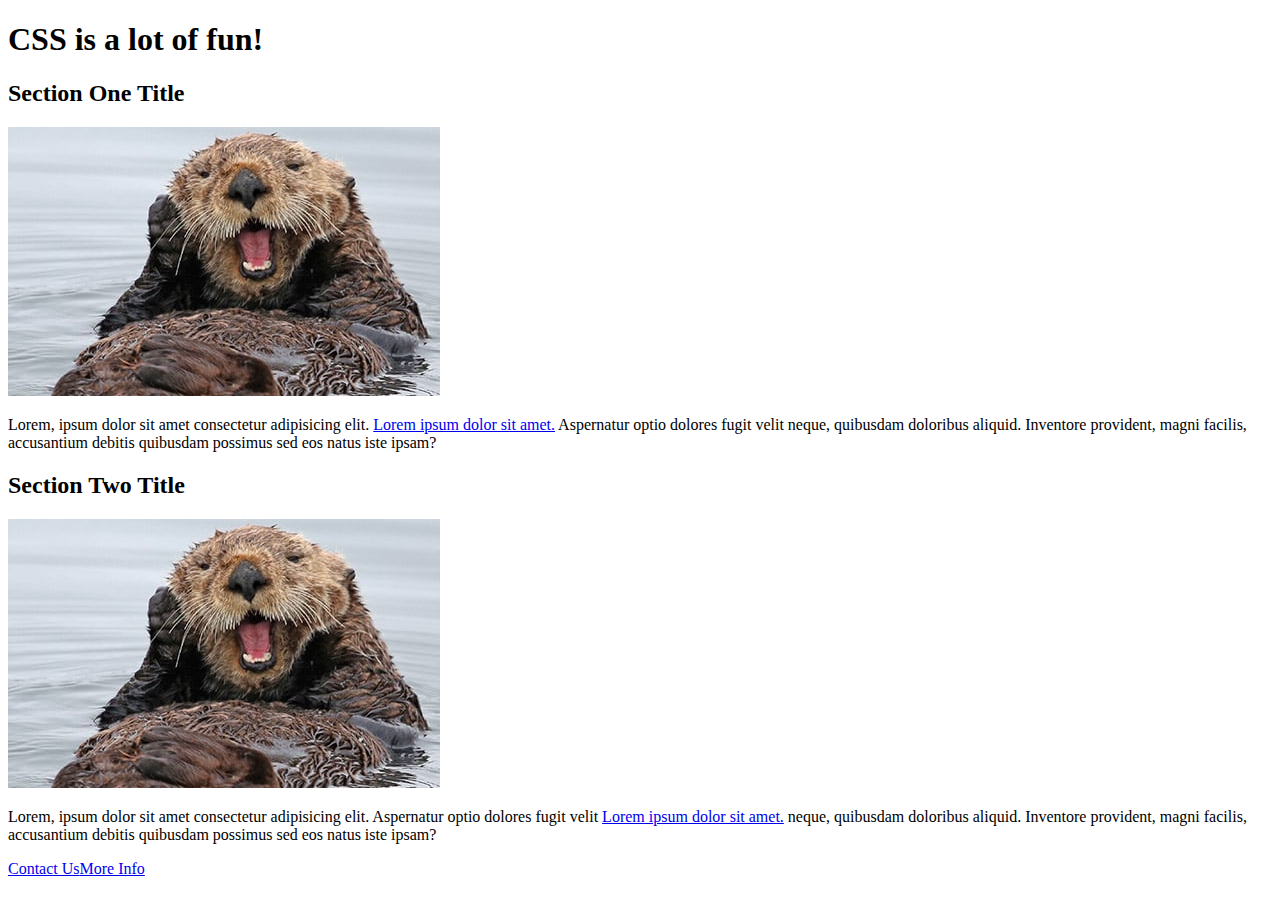
==== cssPrac/index.html @ 666b8ed9 "started html" ====
<!DOCTYPE html>
<html lang="en">
<head>
  <meta charset="UTF-8">
  <meta http-equiv="X-UA-Compatible" content="IE=edge">
  <meta name="viewport" content="width=device-width, initial-scale=1.0">
  <title>Document</title>
  <link rel="stylesheet" href="./styles.css">
</head>
<body>

  <header>
    <h1>CSS is a lot of fun!</h1>
  </header>

  <section class="section-one">

    <div class="content-one">
      <h2>Section One Title</h2>

      <img src="./asset/large-Sea-Otter-photo.jpg" alt="cute motherfuckin Otter">

      <p>Lorem, ipsum dolor sit amet consectetur adipisicing elit. <a href="#">Lorem ipsum dolor sit amet.</a> Aspernatur optio dolores fugit velit neque, quibusdam doloribus aliquid. Inventore provident, magni facilis, accusantium debitis quibusdam possimus sed eos natus iste ipsam?</p>

    </div>

  </section>

  <section class="section-two">

    <div class="content-two">
      <h2>Section Two Title</h2>

      <img src="./asset/large-Sea-Otter-photo.jpg" alt="cute motherfuckin Otter">

      <p>Lorem, ipsum dolor sit amet consectetur adipisicing elit. Aspernatur optio dolores fugit velit <a href="#">Lorem ipsum dolor sit amet.</a> neque, quibusdam doloribus aliquid. Inventore provident, magni facilis, accusantium debitis quibusdam possimus sed eos natus iste ipsam?</p>

      <div class="buttons">
        <a href="#">Contact Us</a><a href="#">More Info</a>
      </div>

    </div>

  </section>
  
</body>
</html>
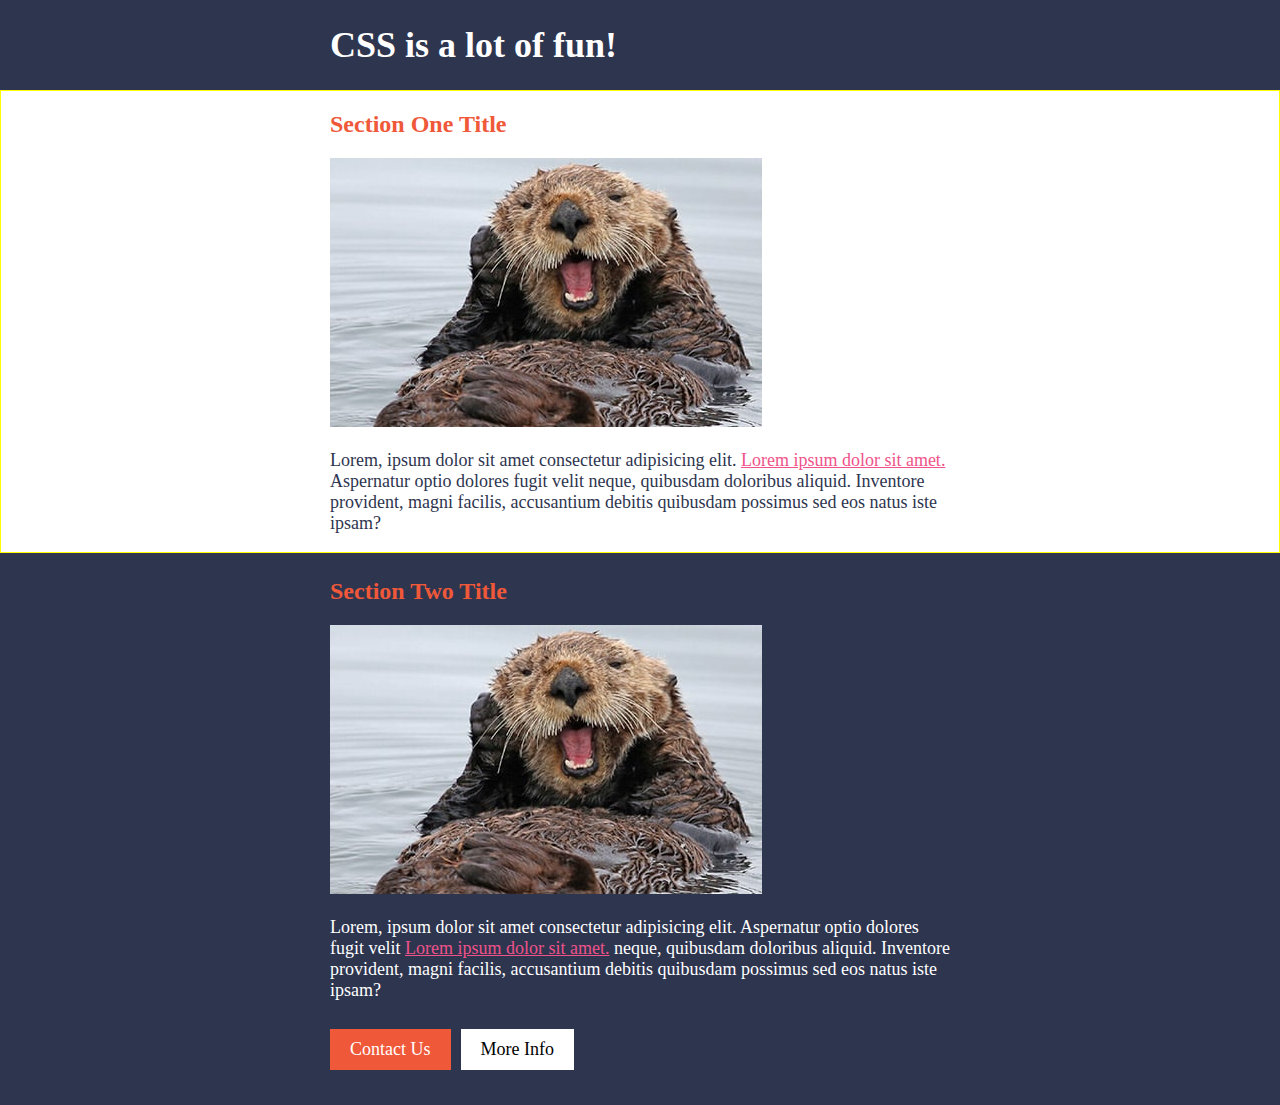
==== commit e6fadf5e: "finished styling" ====
--- a/cssPrac/index.html
+++ b/cssPrac/index.html
@@ -9,39 +9,55 @@
 </head>
 <body>
 
-  <header>
-    <h1>CSS is a lot of fun!</h1>
-  </header>
+  
 
-  <section class="section-one">
+    <header class="header">
+      <div class="wrapper">
+        <h1>CSS is a lot of fun!</h1>
 
-    <div class="content-one">
-      <h2>Section One Title</h2>
+      </div>
+    </header>
+  
+    <section class="section-one">
 
-      <img src="./asset/large-Sea-Otter-photo.jpg" alt="cute motherfuckin Otter">
+      <div class="wrapper">
 
-      <p>Lorem, ipsum dolor sit amet consectetur adipisicing elit. <a href="#">Lorem ipsum dolor sit amet.</a> Aspernatur optio dolores fugit velit neque, quibusdam doloribus aliquid. Inventore provident, magni facilis, accusantium debitis quibusdam possimus sed eos natus iste ipsam?</p>
+        <div class="content-one">
+          <h2 class="section-one--title">Section One Title</h2>
+    
+          <img src="./asset/large-Sea-Otter-photo.jpg" alt="cute motherfuckin Otter">
+    
+          <p>Lorem, ipsum dolor sit amet consectetur adipisicing elit. <a href="#" class="links">Lorem ipsum dolor sit amet.</a> Aspernatur optio dolores fugit velit neque, quibusdam doloribus aliquid. Inventore provident, magni facilis, accusantium debitis quibusdam possimus sed eos natus iste ipsam?</p>
+    
+        </div>
 
-    </div>
+      </div>
+  
+  
+    </section>
+  
+    <section class="section-two">
 
-  </section>
+      <div class="wrapper">
 
-  <section class="section-two">
+        <div class="content-two">
+          <h2 class="section-two--title">Section Two Title</h2>
+    
+          <img src="./asset/large-Sea-Otter-photo.jpg" alt="cute motherfuckin Otter">
+    
+          <p>Lorem, ipsum dolor sit amet consectetur adipisicing elit. Aspernatur optio dolores fugit velit <a href="#" class="links">Lorem ipsum dolor sit amet.</a> neque, quibusdam doloribus aliquid. Inventore provident, magni facilis, accusantium debitis quibusdam possimus sed eos natus iste ipsam?</p>
+    
+          <div class="buttons">
+            <a href="#" class="btn btn-accent">Contact Us</a><a href="#" class="btn">More Info</a>
+          </div>
+    
+        </div>
+      </div>
+  
+  
+    </section>
+  
 
-    <div class="content-two">
-      <h2>Section Two Title</h2>
-
-      <img src="./asset/large-Sea-Otter-photo.jpg" alt="cute motherfuckin Otter">
-
-      <p>Lorem, ipsum dolor sit amet consectetur adipisicing elit. Aspernatur optio dolores fugit velit <a href="#">Lorem ipsum dolor sit amet.</a> neque, quibusdam doloribus aliquid. Inventore provident, magni facilis, accusantium debitis quibusdam possimus sed eos natus iste ipsam?</p>
-
-      <div class="buttons">
-        <a href="#">Contact Us</a><a href="#">More Info</a>
-      </div>
-
-    </div>
-
-  </section>
   
 </body>
 </html>--- a/cssPrac/styles.css
+++ b/cssPrac/styles.css
@@ -0,0 +1,65 @@
+body {
+  margin: 0;
+  background: #2e354f;
+  color: #FFF;
+  font-family: Lato;
+  font-size: 18px;
+}
+
+h1,
+h2 {
+  font-weight: 900;
+}
+
+h1 {
+  font-size: 36px;
+}
+
+h2 {
+  font-size: 24px;
+}
+
+.wrapper {
+  max-width: 620px;
+  margin: 0 auto;
+}
+
+.section-one {
+  background: #FFF;
+  color: #2E354F;
+  border: 1px solid yellow;
+}
+
+.section-one--title,
+.section-two--title{
+  color: #ef5839;
+}
+
+.content-on,
+.content-two {
+  margin: 25px 0px;
+}
+
+.btn {
+  display: inline-block;
+  background: #FFF;
+  color: black;
+  padding: 10px 20px;
+  text-decoration: none;
+  font-weight: 400;
+  margin: 10px 10px 10px 0px;
+}
+
+.btn-accent {
+  background: #EF5839;
+  color: #FFF;
+}
+
+.links {
+  color: #ef5389;
+}
+
+.links:hover {
+  color: blue;
+}
+ 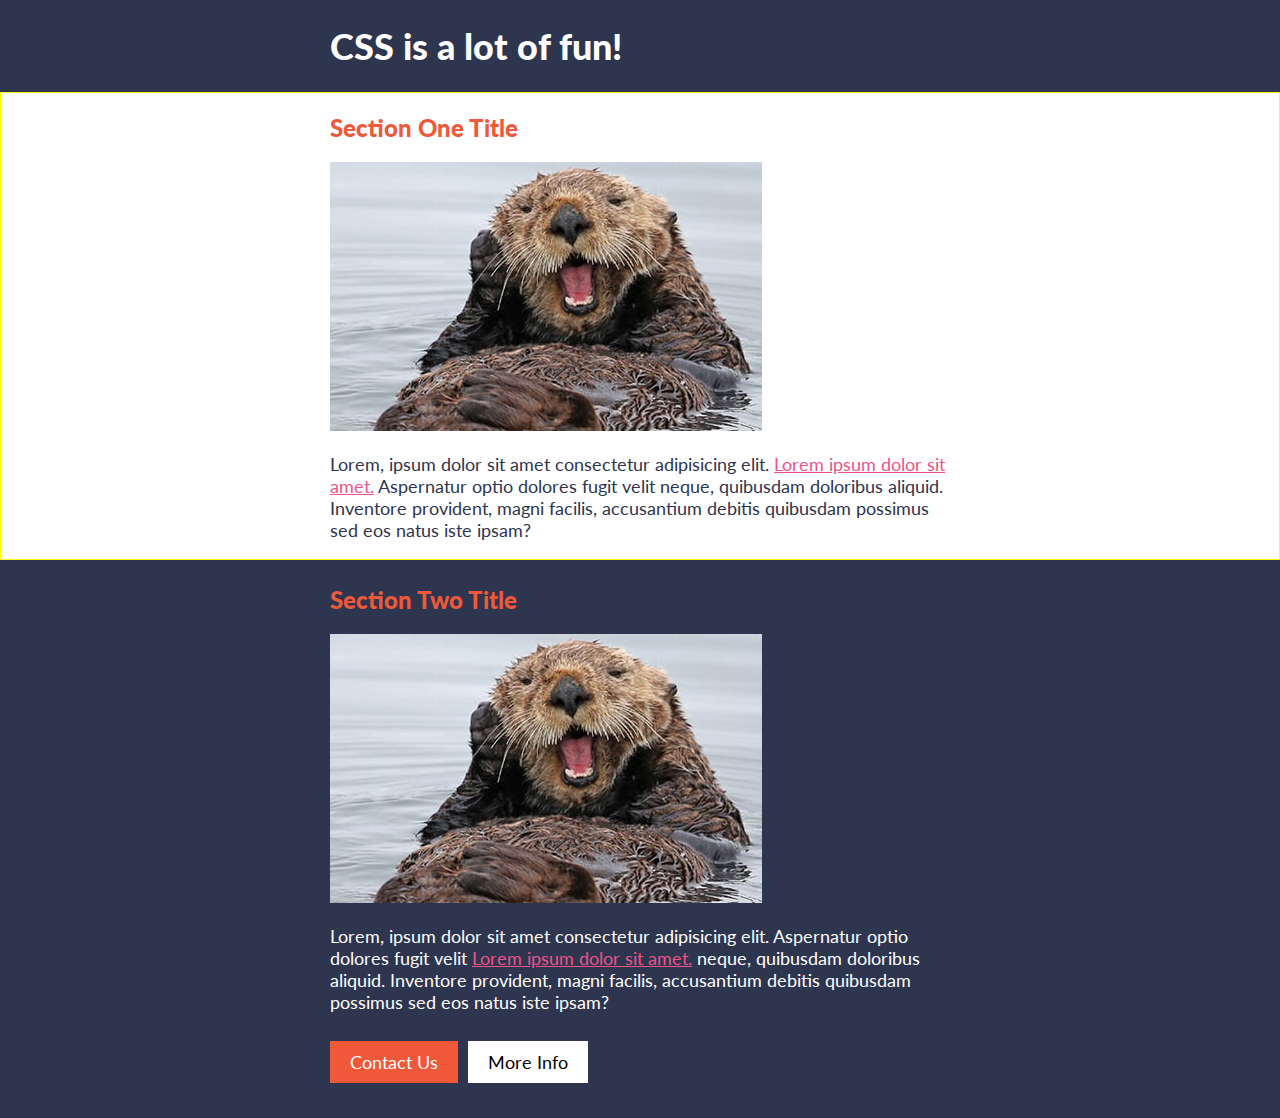
==== commit bed68cfd: "added google fonts" ====
--- a/cssPrac/index.html
+++ b/cssPrac/index.html
@@ -1,63 +1,70 @@
 <!DOCTYPE html>
 <html lang="en">
-<head>
-  <meta charset="UTF-8">
-  <meta http-equiv="X-UA-Compatible" content="IE=edge">
-  <meta name="viewport" content="width=device-width, initial-scale=1.0">
-  <title>Document</title>
-  <link rel="stylesheet" href="./styles.css">
-</head>
-<body>
-
-  
-
+  <head>
+    <meta charset="UTF-8" />
+    <meta http-equiv="X-UA-Compatible" content="IE=edge" />
+    <meta name="viewport" content="width=device-width, initial-scale=1.0" />
+    <title>Document</title>
+    <link rel="stylesheet" href="./styles.css" />
+    <link rel="preconnect" href="https://fonts.googleapis.com" />
+    <link rel="preconnect" href="https://fonts.gstatic.com" crossorigin />
+    <link
+      href="https://fonts.googleapis.com/css2?family=Lato:wght@400;900&display=swap"
+      rel="stylesheet"
+    />
+  </head>
+  <body>
     <header class="header">
       <div class="wrapper">
         <h1>CSS is a lot of fun!</h1>
-
       </div>
     </header>
-  
+
     <section class="section-one">
-
       <div class="wrapper">
-
         <div class="content-one">
           <h2 class="section-one--title">Section One Title</h2>
-    
-          <img src="./asset/large-Sea-Otter-photo.jpg" alt="cute motherfuckin Otter">
-    
-          <p>Lorem, ipsum dolor sit amet consectetur adipisicing elit. <a href="#" class="links">Lorem ipsum dolor sit amet.</a> Aspernatur optio dolores fugit velit neque, quibusdam doloribus aliquid. Inventore provident, magni facilis, accusantium debitis quibusdam possimus sed eos natus iste ipsam?</p>
-    
+
+          <img
+            src="./asset/large-Sea-Otter-photo.jpg"
+            alt="cute motherfuckin Otter"
+          />
+
+          <p>
+            Lorem, ipsum dolor sit amet consectetur adipisicing elit.
+            <a href="#" class="links">Lorem ipsum dolor sit amet.</a> Aspernatur
+            optio dolores fugit velit neque, quibusdam doloribus aliquid.
+            Inventore provident, magni facilis, accusantium debitis quibusdam
+            possimus sed eos natus iste ipsam?
+          </p>
         </div>
+      </div>
+    </section>
 
-      </div>
-  
-  
-    </section>
-  
     <section class="section-two">
-
       <div class="wrapper">
-
         <div class="content-two">
           <h2 class="section-two--title">Section Two Title</h2>
-    
-          <img src="./asset/large-Sea-Otter-photo.jpg" alt="cute motherfuckin Otter">
-    
-          <p>Lorem, ipsum dolor sit amet consectetur adipisicing elit. Aspernatur optio dolores fugit velit <a href="#" class="links">Lorem ipsum dolor sit amet.</a> neque, quibusdam doloribus aliquid. Inventore provident, magni facilis, accusantium debitis quibusdam possimus sed eos natus iste ipsam?</p>
-    
+
+          <img
+            src="./asset/large-Sea-Otter-photo.jpg"
+            alt="cute motherfuckin Otter"
+          />
+
+          <p>
+            Lorem, ipsum dolor sit amet consectetur adipisicing elit. Aspernatur
+            optio dolores fugit velit
+            <a href="#" class="links">Lorem ipsum dolor sit amet.</a> neque,
+            quibusdam doloribus aliquid. Inventore provident, magni facilis,
+            accusantium debitis quibusdam possimus sed eos natus iste ipsam?
+          </p>
+
           <div class="buttons">
-            <a href="#" class="btn btn-accent">Contact Us</a><a href="#" class="btn">More Info</a>
+            <a href="#" class="btn btn-accent">Contact Us</a
+            ><a href="#" class="btn">More Info</a>
           </div>
-    
         </div>
       </div>
-  
-  
     </section>
-  
-
-  
-</body>
-</html>+  </body>
+</html>
--- a/cssPrac/styles.css
+++ b/cssPrac/styles.css
@@ -2,7 +2,7 @@
   margin: 0;
   background: #2e354f;
   color: #FFF;
-  font-family: Lato;
+  font-family: 'Lato', sans-serif;
   font-size: 18px;
 }
 
